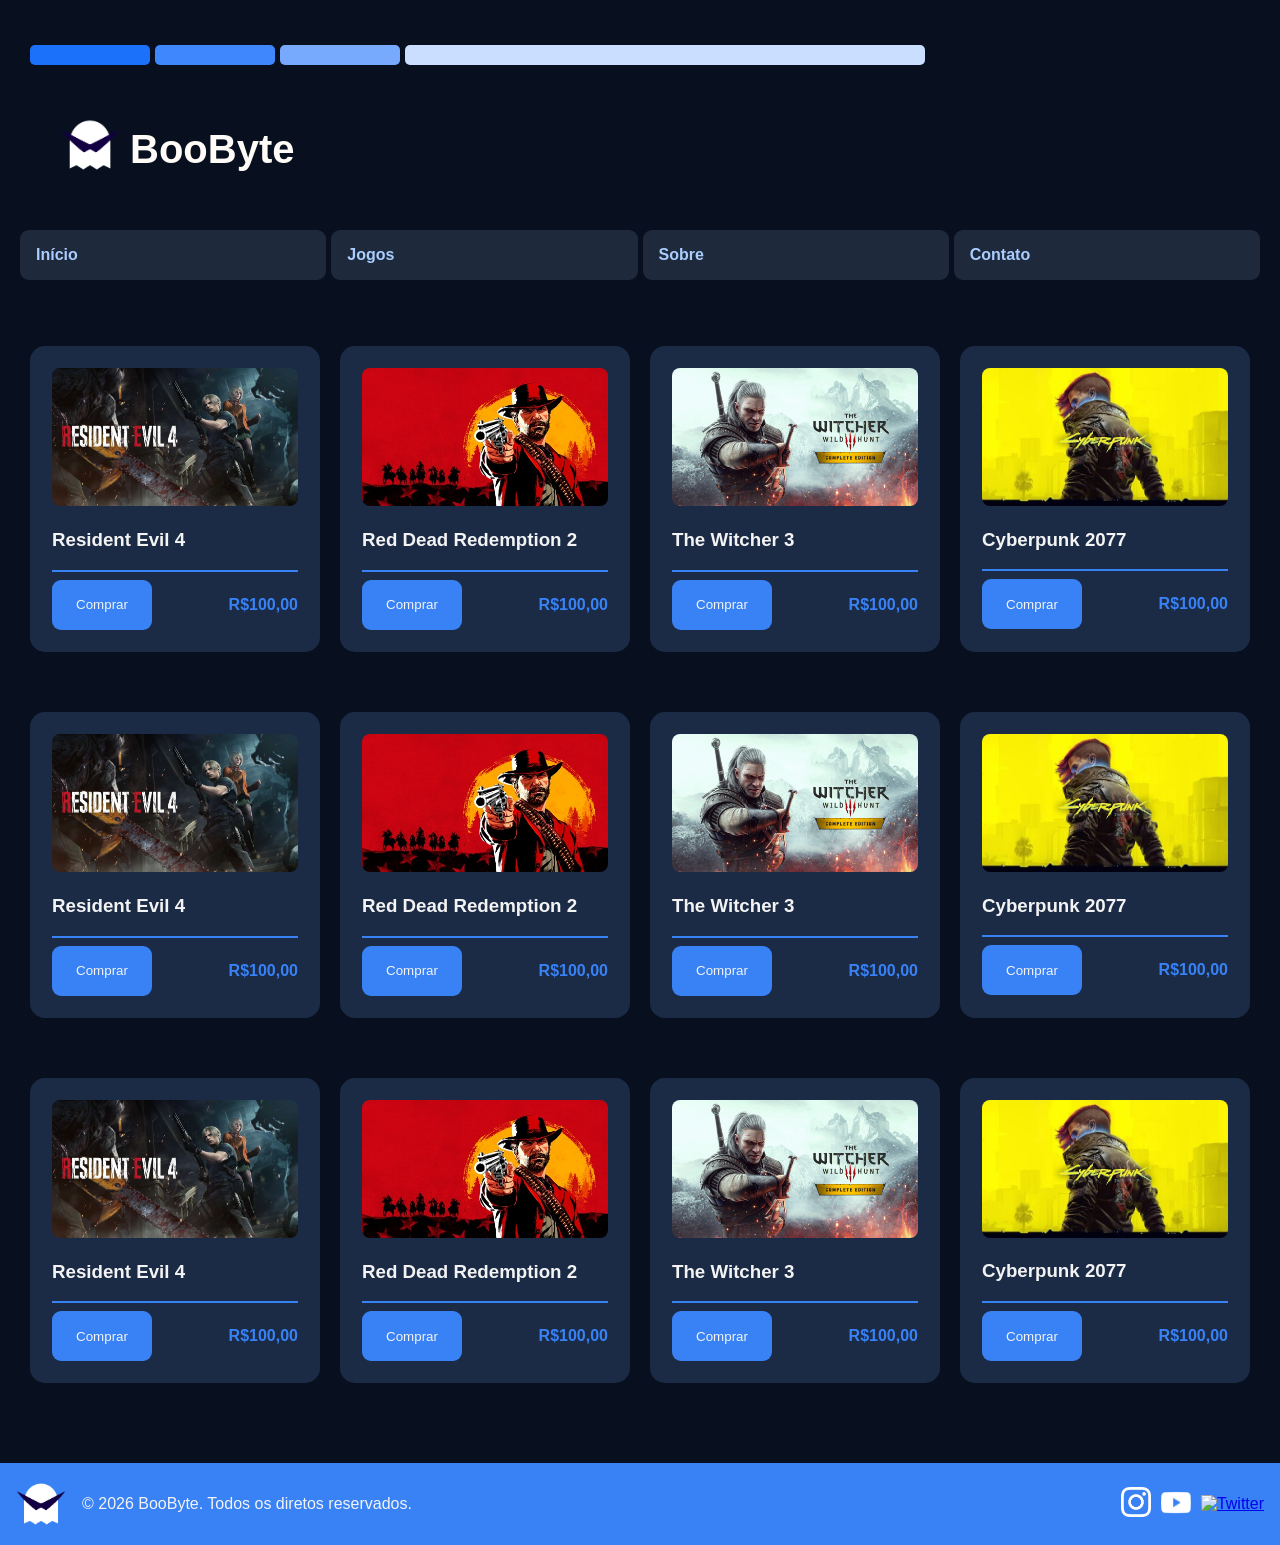
==== Trabalho/jogos.html @ 2a99fb35 "Arquvios do trabalho de Web da Faculdade Passando arquivos para o Git" ====
<!DOCTYPE html>
<html lang="pt-br">
<head>
    <meta charset="UTF-8">
    <meta name="viewport" content="width=device-width, initial-scale=1.0">
    <link rel="shortcut icon" href="Imagens/favicon.png" type="image/x-icon">
    <link rel="stylesheet" href="style.css">
    <title>BooByte</title>
</head>
<body>
    <header>
        <div class="blocos">
            <div class="bloco1"></div>
            <div class="bloco2"></div>
            <div class="bloco3"></div>
            <div class="bloco4"></div>
        </div>
        <div class="cabeca">
            <a href="index.html"><img src="Imagens/logo.png" alt="Logotipo" width="80px"></a>
            <a href="index.html">BooByte</a>
        </div>
        <nav>
            <div>
                <ul class="menu">
                    <li><a href="index.html">Início</a></li>
                    <li><a href="jogos.html">Jogos</a></li>
                    <li><a href="sobre.html">Sobre</a></li>
                    <li><a href="contato.html">Contato</a></li>
                </ul>
            </div>
        </nav>
    </header>
    <main>
        </section>
        <section class="caixas">
            <div class="caixa">
                <img src="Imagens/resident-evil-4-remake-capa-poster.jpg" alt="Resident Evil 4" width="400px">
                <h3>Resident Evil 4</h3>
                <hr>
                <div class="compra">
                    <button>Comprar</button>
                    <p>R$100,00</p>
                </div>
            </div>
            <div class="caixa">
                <img src="Imagens/red dead redemption.png" alt="Red Dead Redemption 2" width="400px">
                <h3>Red Dead Redemption 2</h3>
                <hr>
                <div class="compra">
                    <button>Comprar</button>
                    <p>R$100,00</p>
                </div>
            </div>
            <div class="caixa">
                <img src="Imagens/the witvher 3.png" alt="The Witcher 3" width="400px">
                <h3>The Witcher 3</h3>
                <hr>
                <div class="compra">
                    <button>Comprar</button>
                    <p>R$100,00</p>
                </div>
            </div>
            <div class="caixa">
                <img src="Imagens/cyberpunk.png" alt="Cyberpunk 2077" width="400px">
                <h3>Cyberpunk 2077</h3>
                <hr>
                <div class="compra">
                    <button>Comprar</button>
                    <p>R$100,00</p>
                </div>
            </div>
        </section>
        <section class="caixas">
            <div class="caixa">
                <img src="Imagens/resident-evil-4-remake-capa-poster.jpg" alt="Resident Evil 4" width="400px">
                <h3>Resident Evil 4</h3>
                <hr>
                <div class="compra">
                    <button>Comprar</button>
                    <p>R$100,00</p>
                </div>
            </div>
            <div class="caixa">
                <img src="Imagens/red dead redemption.png" alt="Red Dead Redemption 2" width="400px">
                <h3>Red Dead Redemption 2</h3>
                <hr>
                <div class="compra">
                    <button>Comprar</button>
                    <p>R$100,00</p>
                </div>
            </div>
            <div class="caixa">
                <img src="Imagens/the witvher 3.png" alt="The Witcher 3" width="400px">
                <h3>The Witcher 3</h3>
                <hr>
                <div class="compra">
                    <button>Comprar</button>
                    <p>R$100,00</p>
                </div>
            </div>
            <div class="caixa">
                <img src="Imagens/cyberpunk.png" alt="Cyberpunk 2077" width="400px">
                <h3>Cyberpunk 2077</h3>
                <hr>
                <div class="compra">
                    <button>Comprar</button>
                    <p>R$100,00</p>
                </div>
            </div>
        </section>
        <section class="caixas">
            <div class="caixa">
                <img src="Imagens/resident-evil-4-remake-capa-poster.jpg" alt="Resident Evil 4" width="400px">
                <h3>Resident Evil 4</h3>
                <hr>
                <div class="compra">
                    <button>Comprar</button>
                    <p>R$100,00</p>
                </div>
            </div>
            <div class="caixa">
                <img src="Imagens/red dead redemption.png" alt="Red Dead Redemption 2" width="400px">
                <h3>Red Dead Redemption 2</h3>
                <hr>
                <div class="compra">
                    <button>Comprar</button>
                    <p>R$100,00</p>
                </div>
            </div>
            <div class="caixa">
                <img src="Imagens/the witvher 3.png" alt="The Witcher 3" width="400px">
                <h3>The Witcher 3</h3>
                <hr>
                <div class="compra">
                    <button>Comprar</button>
                    <p>R$100,00</p>
                </div>
            </div>
            <div class="caixa">
                <img src="Imagens/cyberpunk.png" alt="Cyberpunk 2077" width="400px">
                <h3>Cyberpunk 2077</h3>
                <hr>
                <div class="compra">
                    <button>Comprar</button>
                    <p>R$100,00</p>
                </div>
            </div>
        </section>
    </main>

    <footer>
        <div class="direitos">
            <img src="Imagens/logo.png" alt="Logotipo" width="50px">
            <p>&copy 2026 BooByte. Todos os diretos reservados.</p>
        </div>
        <div class="redes">
            <a href="https://www.instagram.com" target="_blank"><img src="Imagens/instagram.png" alt="instagram" width="40px"></a>
            <a href="https://www.youtube.com" target="_blank"><img src="Imagens/youtube.png" alt="Youtube" width="40px"></a>
            <a href="https://x.com/home" target="_blank"><img src="Imagens/twitter.png" alt="Twitter" width="40px"></a>
        </div>
    </footer>
</body>
</html>
---- Trabalho/style.css ----
body{
    background-color: #081020;
    margin: 0;
    padding: 0px;
    font-family: Verdana, Geneva, Tahoma, sans-serif;
}
/*MENU DO SITE*/

header{
    padding: 20px;
    margin-top: 15px;
}
.blocos{
    border-top-left-radius: 10px;
    border-top-right-radius: 10px;
    background-image: linear-gradient(to left, #1E293B);
    margin: 0;
    padding: 10px;
    display: flex;
    gap: 5px;
}
.bloco1{
    margin: 0;
    position: relative;
    padding: 10px;
    width: 100px;
    background-color: #1c71fa;
    border-radius: 5px;
}
.bloco2{
    margin: 0;
    position: relative;
    padding: 10px;
    width: 100px;
    background-color: #3e87fc;
    border-radius: 5px;
}
.bloco3{
    margin: 0;
    position: relative;
    padding: 10px;
    width: 100px;
    background-color: #77aafc;
    border-radius: 5px;
}
.bloco4{
    margin: 0;
    position: relative;
    padding: 10px;
    width: 500px;
    background-color: #cadfff;
    border-radius: 5px;
}

.cabeca{
    background-image: linear-gradient(to left, #1E293B);
    padding: 40px;
    border-bottom-right-radius: 10px;
    border-bottom-left-radius: 10px;
    display: flex;
    align-items: center;
    gap: 10px;
}
.cabeca img{
    width: 60px;
}
.cabeca a{
    color: #fffbf6;
    text-decoration: none;
    font-weight: bold;
    font-size: 40px;
}
.menu{
    list-style: none;
    display: flex;
    font-weight: bold;
    gap: 5px;
    padding: 0px;
}
.menu li{
    margin-top: -10px;
    flex: 1px;
}
.menu a{
    display: flex;
    text-decoration: none;
    border-radius: 9px;
    color: #a9cdff;
    background-color: #1E293B;
    padding: 16px;
    transition: 0.4s ease;
}
.menu a:hover{
    background-color: #3882F6;
    color: #fffbf6;
}

/*CONTEÚDO DO SITE*/

.barra-de-pesquisa{
    text-align: center;
    padding: 10px;

}
.barra{
    border: 10px;
    padding: 16px;
    border-radius: 30px;
    width: 500px;
    box-shadow: #3881f688 0 0 20px;
    outline-color: #3882F6;
}
input::placeholder{
    text-align: center;  
    color: #081020;
}
.banner{
    display: flex;
    justify-content: center;
}
.banner-conteudo{
    margin: 20px 16px;
    width: 100%;
    height: 360px;
    border-radius: 60px;
    background-image: url(Imagens/eafc.png);
    background-size: cover;
    background-repeat: no-repeat;
    color: #f6f7f8;
    text-shadow: 0 0 20px #7eafffbb;
}
.banner-conteudo h1{
    margin-top: 0px;
    padding: 50px;
    font-size: 50px;
}
.banner-conteudo p{
    margin-top: -120px;
    padding: 50px;
}
.banner-conteudo a{
    background-color: #064ec4a1;
    padding: 16px;
    border-radius: 10px;
    text-decoration: none;
    margin-left: 45px;
    color: #f3f3f3;
    box-shadow: #064fc47a 0px 0px 20px;
    transition: 0.4s;
}
.banner-conteudo a:hover{
    background-color: #8ab7ffa1;
    box-shadow: #9ec3ff8a 0px 0px 20px;
}

#h2-1{
    margin-top: 30px;
    margin-left: 50px;
    padding: 16px;
    color: #3882F6;
}

.caixas{
    display: flex;
    justify-content: center;
    padding: 20px;
}
.caixa img{
    width: 100%;
    border-radius: 8px;
}
hr{
    background-color: #3882F6;
    height: 2px;
    border: none;
}
.caixa{
    margin: 10px;
    padding: 20px;
    width: 100%;
    border-radius: 15px;
    background-color: #1b2b46;
    color: #f3f3f3;
    border: 2px solid transparent;
    transition: 1s;
}
.caixa:hover{
    transform: translateY(-20px);
    border: solid #3882F6;
    box-shadow: 0px 10px 20px #00338556;
}
.compra{
    display: flex;
    justify-content: space-between;
}
.compra button{
    border-radius: 9px;
    border: none;
    color: #f3f3f3;
    background-color: #3882F6;
    width: 100px;
    transition: 0.3s;
}
.compra button:active{
    background-color: #f3f3f3;
    color: #111927;
    box-shadow: #f3f3f3 0 0 20px;
}
.compra button:hover{
    transform: scale(1.1);
}
.compra > p{
    color: #3882F6;
    font-weight: bold;
}
footer{
    margin: 0;
    margin-top: 50px;
    background-color: #3882F6;
    color: #f3f3f3;
    padding: 16px;
    display: flex;
    justify-content: space-between;

}
footer img{
    width: 50px;
}
.direitos{
    display: flex;
    align-items: center;
    gap: 16px;
}
.redes{
    display: flex;
    align-items: center;
    gap: 10px;
}
.redes img{
    width: 30px;
}

/*PÁGINA DE CONTATO*/

.inicio-contato{
    color: #f3f3f3;
    text-align: center;
}
.formulario{
    display: block;
    color: #f3f3f3;
    padding: 50px;
    border-radius: 30px;
    border: solid #1b2b46;
    background-color: #111927;
    margin: auto;
    width: 800px;
}
#nome{
    background-color: #f3f3f3;
    padding: 10px;
    border-radius: 9px;
    width: 100%;
    margin-top: 5px;
    margin-bottom: 15px;
    outline: none;
}
#email{
    background-color: #f3f3f3;
    padding: 10px;
    border-radius: 9px;
    margin-top: 5px;
    margin-bottom: 15px;
    width: 100%;
    outline: none;
}
#telefone{
    background-color: #f3f3f3;
    padding: 10px;
    border-radius: 9px;
    margin-top: 5px;
    margin-bottom: 15px;
    width: 100%;
    outline: none;
}
#assunto{
    background-color: #f3f3f3;
    padding: 10px;
    border-radius: 9px;
    margin-top: 5px;
    margin-bottom: 15px;
    width: 100%;
    text-align: center;
    outline: none;
}
#mensagem{
    background-color: #f3f3f3;
    padding: 6px;
    border-radius: 9px;
    margin-top: 5px;
    margin-bottom: 15px;
    width: 100%;
    outline: none;
}
.formulario-botao{
    text-align: end;
    
}
.fbotao{
    padding: 15px;
    color: #111927;
    width: 100;
    border-radius: 9px;
    background-color: #77aafc;
    border: none;
    transition: 0.3s;
}
.fbotao:hover{
    background-color: #e0e9f8;
}
.fbotao:active{
    background-color: #77aafc;
}

/*PÁGINA SOBRE*/

.sobre-o-site{
    color: #f3f3f3;
    padding: 0 30px;
}
.sobre-o-site > h1{
    color: #77aafc;
}
.sobre1{
    background-color: #111927;
    padding: 30px;
    border-radius: 10px;
    border: solid #1b2b46;
    text-align: center;
}
.sobre1 > h2{
    color: #77aafc;
}
.sobre-o-site2{
    color: #f3f3f3;
    margin-top: 10px;
    padding: 0 30px;
    display: flex;
    gap: 10px;
}
.sobre2 > h2{
    color: #77aafc;
}
.sobre2{
    background-color: #111927;
    padding: 30px;
    border-radius: 10px;
    border: solid #1b2b46;
}
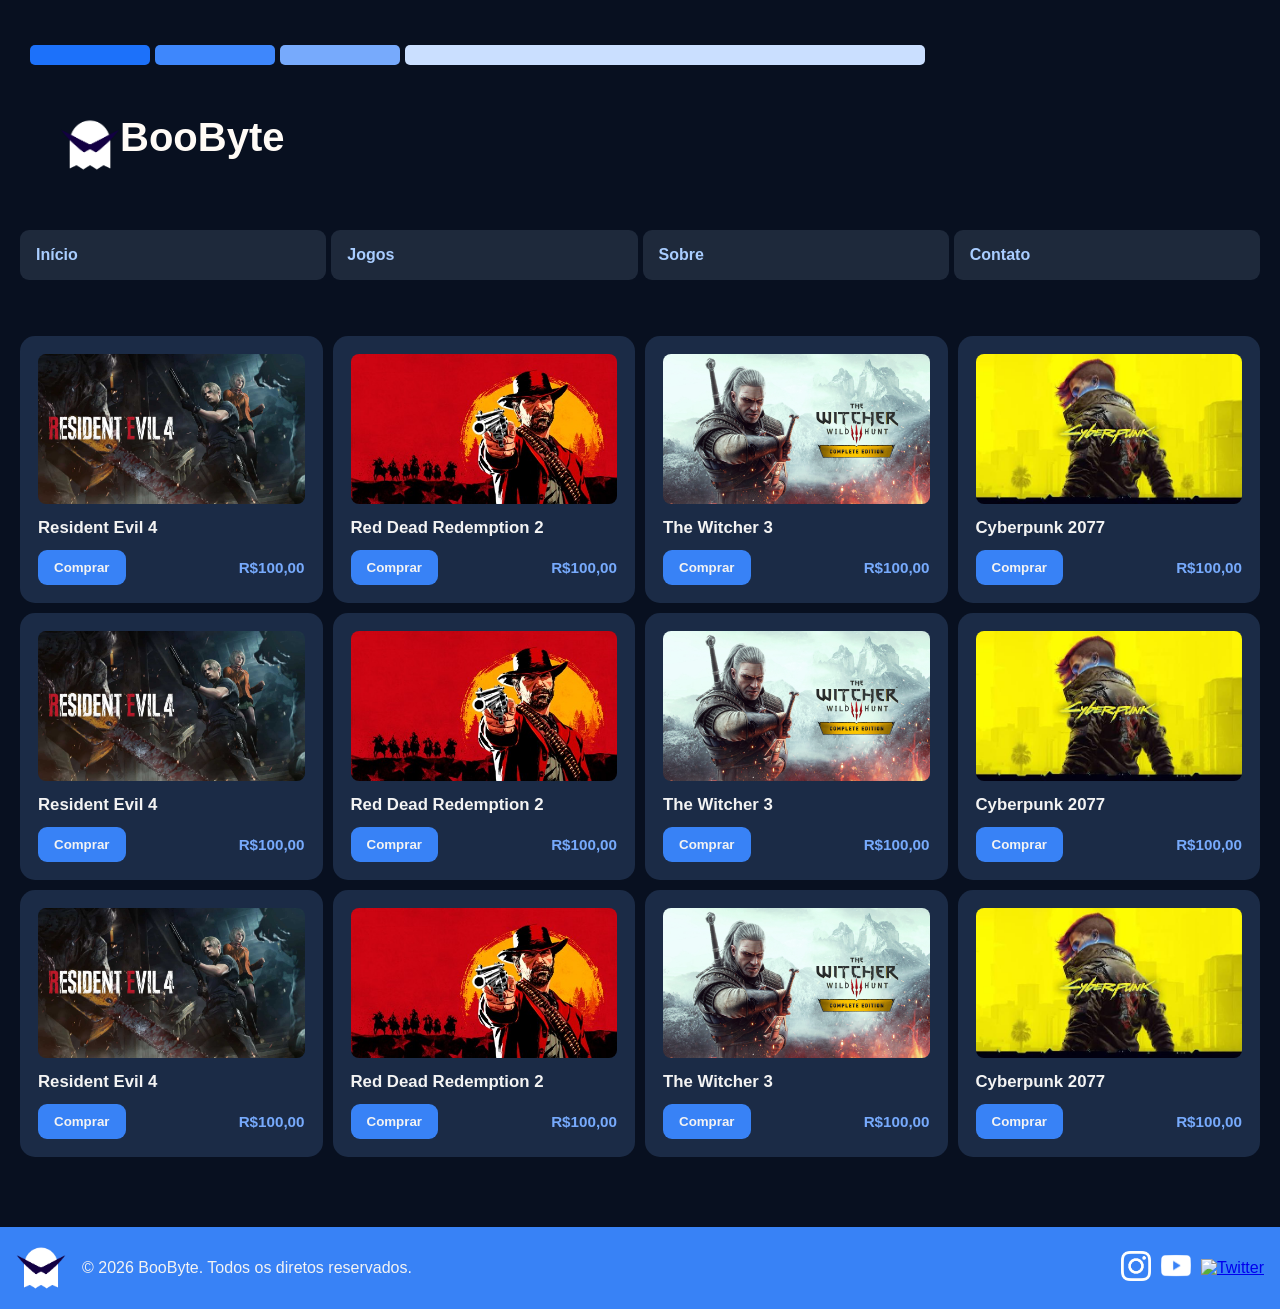
==== commit c8e56cf1: "Teste de responsividade 2" ====
--- a/Trabalho/jogos.html
+++ b/Trabalho/jogos.html
@@ -31,12 +31,10 @@
         </nav>
     </header>
     <main>
-        </section>
         <section class="caixas">
             <div class="caixa">
                 <img src="Imagens/resident-evil-4-remake-capa-poster.jpg" alt="Resident Evil 4" width="400px">
                 <h3>Resident Evil 4</h3>
-                <hr>
                 <div class="compra">
                     <button>Comprar</button>
                     <p>R$100,00</p>
@@ -45,7 +43,6 @@
             <div class="caixa">
                 <img src="Imagens/red dead redemption.png" alt="Red Dead Redemption 2" width="400px">
                 <h3>Red Dead Redemption 2</h3>
-                <hr>
                 <div class="compra">
                     <button>Comprar</button>
                     <p>R$100,00</p>
@@ -54,7 +51,6 @@
             <div class="caixa">
                 <img src="Imagens/the witvher 3.png" alt="The Witcher 3" width="400px">
                 <h3>The Witcher 3</h3>
-                <hr>
                 <div class="compra">
                     <button>Comprar</button>
                     <p>R$100,00</p>
@@ -63,18 +59,14 @@
             <div class="caixa">
                 <img src="Imagens/cyberpunk.png" alt="Cyberpunk 2077" width="400px">
                 <h3>Cyberpunk 2077</h3>
-                <hr>
                 <div class="compra">
                     <button>Comprar</button>
                     <p>R$100,00</p>
                 </div>
             </div>
-        </section>
-        <section class="caixas">
             <div class="caixa">
                 <img src="Imagens/resident-evil-4-remake-capa-poster.jpg" alt="Resident Evil 4" width="400px">
                 <h3>Resident Evil 4</h3>
-                <hr>
                 <div class="compra">
                     <button>Comprar</button>
                     <p>R$100,00</p>
@@ -83,7 +75,6 @@
             <div class="caixa">
                 <img src="Imagens/red dead redemption.png" alt="Red Dead Redemption 2" width="400px">
                 <h3>Red Dead Redemption 2</h3>
-                <hr>
                 <div class="compra">
                     <button>Comprar</button>
                     <p>R$100,00</p>
@@ -92,7 +83,6 @@
             <div class="caixa">
                 <img src="Imagens/the witvher 3.png" alt="The Witcher 3" width="400px">
                 <h3>The Witcher 3</h3>
-                <hr>
                 <div class="compra">
                     <button>Comprar</button>
                     <p>R$100,00</p>
@@ -101,18 +91,14 @@
             <div class="caixa">
                 <img src="Imagens/cyberpunk.png" alt="Cyberpunk 2077" width="400px">
                 <h3>Cyberpunk 2077</h3>
-                <hr>
                 <div class="compra">
                     <button>Comprar</button>
                     <p>R$100,00</p>
                 </div>
             </div>
-        </section>
-        <section class="caixas">
             <div class="caixa">
                 <img src="Imagens/resident-evil-4-remake-capa-poster.jpg" alt="Resident Evil 4" width="400px">
                 <h3>Resident Evil 4</h3>
-                <hr>
                 <div class="compra">
                     <button>Comprar</button>
                     <p>R$100,00</p>
@@ -121,7 +107,6 @@
             <div class="caixa">
                 <img src="Imagens/red dead redemption.png" alt="Red Dead Redemption 2" width="400px">
                 <h3>Red Dead Redemption 2</h3>
-                <hr>
                 <div class="compra">
                     <button>Comprar</button>
                     <p>R$100,00</p>
@@ -130,7 +115,6 @@
             <div class="caixa">
                 <img src="Imagens/the witvher 3.png" alt="The Witcher 3" width="400px">
                 <h3>The Witcher 3</h3>
-                <hr>
                 <div class="compra">
                     <button>Comprar</button>
                     <p>R$100,00</p>
@@ -139,7 +123,6 @@
             <div class="caixa">
                 <img src="Imagens/cyberpunk.png" alt="Cyberpunk 2077" width="400px">
                 <h3>Cyberpunk 2077</h3>
-                <hr>
                 <div class="compra">
                     <button>Comprar</button>
                     <p>R$100,00</p>
--- a/Trabalho/style.css
+++ b/Trabalho/style.css
@@ -51,12 +51,17 @@
     background-color: #cadfff;
     border-radius: 5px;
 }
-
 .cabeca{
+    display: flex;
     background-image: linear-gradient(to left, #1E293B);
     padding: 40px;
     border-bottom-right-radius: 10px;
     border-bottom-left-radius: 10px;
+}
+.botao-abrir{
+    display: none;
+}
+.logo{
     display: flex;
     align-items: center;
     gap: 10px;
@@ -106,7 +111,7 @@
     border: 10px;
     padding: 16px;
     border-radius: 30px;
-    width: 500px;
+    width: 60vw;
     box-shadow: #3881f688 0 0 20px;
     outline-color: #3882F6;
 }
@@ -161,57 +166,74 @@
 }
 
 .caixas{
-    display: flex;
+    display: grid;
+    grid-template-columns: repeat(4, 1fr);
     justify-content: center;
     padding: 20px;
+    gap: 10px;
 }
 .caixa img{
     width: 100%;
     border-radius: 8px;
 }
-hr{
-    background-color: #3882F6;
-    height: 2px;
-    border: none;
-}
+
 .caixa{
-    margin: 10px;
-    padding: 20px;
-    width: 100%;
+    display: flex;
+    flex-direction: column;
+    padding: 16px;
     border-radius: 15px;
     background-color: #1b2b46;
     color: #f3f3f3;
     border: 2px solid transparent;
-    transition: 1s;
-}
+    transition: 0.25s ease;
+}
+
 .caixa:hover{
-    transform: translateY(-20px);
-    border: solid #3882F6;
-    box-shadow: 0px 10px 20px #00338556;
-}
+    transform: translateY(-6px);
+    border-color: #3882F6;
+    box-shadow: 0 10px 20px rgba(0, 51, 133, 0.35);
+}
+
+.caixa img{
+    width: 100%;
+    aspect-ratio: 16 / 9;
+    border-radius: 8px;
+}
+
+.caixa h3{
+    margin: 14px 0 12px;
+    font-size: 1.05rem;
+}
+
 .compra{
-    display: flex;
+    margin-top: auto;
+    display: flex;
+    align-items: center;
     justify-content: space-between;
-}
+    gap: 10px;
+}
+
 .compra button{
     border-radius: 9px;
     border: none;
     color: #f3f3f3;
     background-color: #3882F6;
-    width: 100px;
-    transition: 0.3s;
-}
-.compra button:active{
-    background-color: #f3f3f3;
-    color: #111927;
-    box-shadow: #f3f3f3 0 0 20px;
-}
+    padding: 10px 16px;
+    font-weight: bold;
+    cursor: pointer;
+    transition: 0.2s ease;
+}
+
 .compra button:hover{
-    transform: scale(1.1);
-}
+    background-color: #2563eb;
+    transform: scale(1.03);
+}
+
 .compra > p{
-    color: #3882F6;
+    margin: 0;
+    color: #77aafc;
     font-weight: bold;
+    font-size: 0.95rem;
 }
 footer{
     margin: 0;
@@ -356,4 +378,94 @@
     padding: 30px;
     border-radius: 10px;
     border: solid #1b2b46;
+}
+
+@media (max-width: 768px){
+    .cabeca{
+        display: flex;
+        align-items: center;
+        justify-content: space-between;
+        padding: 10px 1px;
+    }
+    #boo{
+        display: none;
+    }
+    .botao-abrir{
+        display: flex;
+        flex-direction: column;
+        gap: 2px;
+        background: none;
+        border: none;
+        cursor: pointer;
+        z-index: 1001;
+    }
+    .botao-abrir span{
+        background-color: #f3f3f3;
+        width: 35px;
+        height: 3px;
+        padding: 2px;
+        border-radius: 2px;
+
+    }
+    .logo a{
+        font-size: 25px;
+    }
+    .cabeca img{
+        width: 50px;}
+    nav{
+        display: flex;
+        flex-direction: column;
+        background-color: #7aa0da;
+        position: fixed;
+        width: 280px;
+        height: 100vh;
+        top: 0;
+        right: 0;
+        box-shadow: -5px 0 15px #0000004d;
+        padding: 10px;
+        gap: 30px;
+        z-index: 1000;
+
+        transform: translateX(100%);
+        visibility: hidden;
+        transition: 0.6s ease-in-out; 
+    }
+    .nav.ativado{
+        transform: translateX(0);
+        visibility: visible;
+    }
+    .nav.fechado{
+        transform: translateX(100%);
+        visibility: hidden;
+    }
+    .menu{
+        display: flex;
+        flex-direction: column;
+        margin-top: 10rem;
+        gap: 5px;
+    }
+    .menu li{
+        margin-top: 0;
+        flex: 0;
+    }
+    .menu a{
+        justify-content:center;
+        width: 15.7rem;
+    }
+    .caixa{
+        padding: 10px;
+    }
+    .caixas{
+        display: grid;
+        grid-template-columns: repeat(2, 1fr);
+        gap: 12px;
+    }
+    
+    #h2-1{
+        text-align: center;
+        margin-top: 30px;
+        margin-left: 0;
+        padding: 0;
+    }
+    
 }
